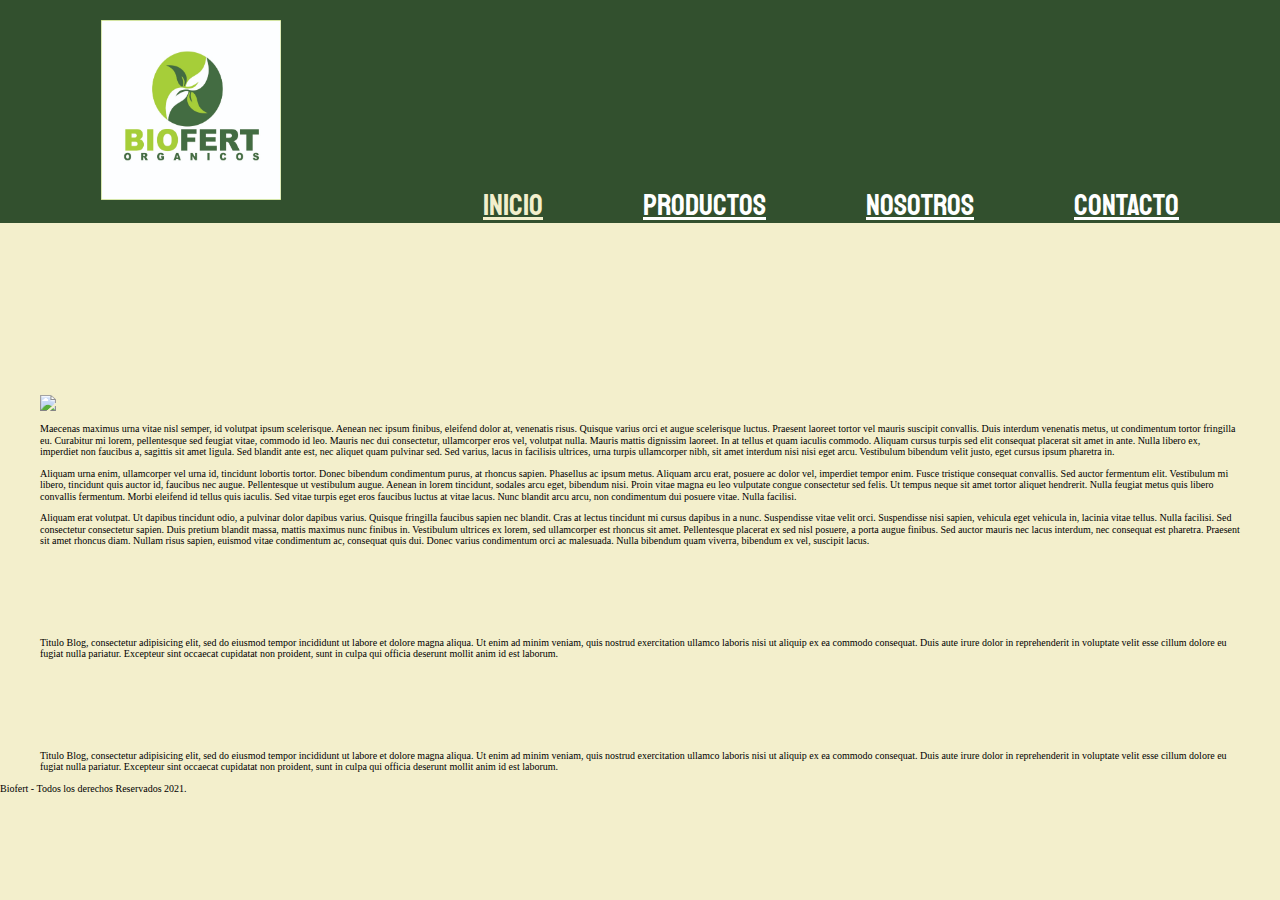
==== index.html @ a4931f87 "Creacion inicial del html, y unos ajustes en el css" ====
<!DOCTYPE html>
<html lang="en">
<head>
    <meta charset="UTF-8">
    <meta http-equiv="X-UA-Compatible" content="IE=edge">
    <meta name="viewport" content="width=device-width, initial-scale=1.0">
    <title>FrontEnd Store</title>
    <link rel="stylesheet" href="css/normalize.css">
    <link href="https://fonts.googleapis.com/css2?family=Staatliches&display=swap" rel="stylesheet">
    <link rel="stylesheet" href="css/estilo.css">
</head>
<body>
    <header class="header">
        <a hred="index.html"> <img class = "header__logo" src="img/logo.jfif" alt="Logotipo"> </a>
        <nav class="navegacion">
            <a class="navegacion__enlace navegacion__enlace--activo" href="index.html">Inicio</a>
            <a class="navegacion__enlace" href="productos.html">Productos</a>
            <a class="navegacion__enlace" href="nosotros.html">Nosotros</a>
            <a class="navegacion__enlace" href="contacto.html">Contacto</a>
        </nav>     
    </header>

    <main class="contenedor">
        <h1>Nuestros Productos</h1>
        <article>
            <h1>Entrada del Blog</h1>
            <img src="img/imagen1.jpg">

            <p>Maecenas maximus urna vitae nisl semper, id volutpat ipsum scelerisque. Aenean nec ipsum finibus, eleifend dolor at, venenatis risus. Quisque varius orci et augue scelerisque luctus. Praesent laoreet tortor vel mauris suscipit convallis. Duis
                interdum venenatis metus, ut condimentum tortor fringilla eu. Curabitur mi lorem, pellentesque sed feugiat vitae, commodo id leo. Mauris nec dui consectetur, ullamcorper eros vel, volutpat nulla. Mauris mattis dignissim laoreet. In at
                tellus et quam iaculis commodo. Aliquam cursus turpis sed elit consequat placerat sit amet in ante. Nulla libero ex, imperdiet non faucibus a, sagittis sit amet ligula. Sed blandit ante est, nec aliquet quam pulvinar sed. Sed varius, lacus
                in facilisis ultrices, urna turpis ullamcorper nibh, sit amet interdum nisi nisi eget arcu. Vestibulum bibendum velit justo, eget cursus ipsum pharetra in.</p>

            <p>Aliquam urna enim, ullamcorper vel urna id, tincidunt lobortis tortor. Donec bibendum condimentum purus, at rhoncus sapien. Phasellus ac ipsum metus. Aliquam arcu erat, posuere ac dolor vel, imperdiet tempor enim. Fusce tristique consequat
                convallis. Sed auctor fermentum elit. Vestibulum mi libero, tincidunt quis auctor id, faucibus nec augue. Pellentesque ut vestibulum augue. Aenean in lorem tincidunt, sodales arcu eget, bibendum nisi. Proin vitae magna eu leo vulputate
                congue consectetur sed felis. Ut tempus neque sit amet tortor aliquet hendrerit. Nulla feugiat metus quis libero convallis fermentum. Morbi eleifend id tellus quis iaculis. Sed vitae turpis eget eros faucibus luctus at vitae lacus. Nunc
                blandit arcu arcu, non condimentum dui posuere vitae. Nulla facilisi.</p>

            <p>Aliquam erat volutpat. Ut dapibus tincidunt odio, a pulvinar dolor dapibus varius. Quisque fringilla faucibus sapien nec blandit. Cras at lectus tincidunt mi cursus dapibus in a nunc. Suspendisse vitae velit orci. Suspendisse nisi sapien,
                vehicula eget vehicula in, lacinia vitae tellus. Nulla facilisi. Sed consectetur consectetur sapien. Duis pretium blandit massa, mattis maximus nunc finibus in. Vestibulum ultrices ex lorem, sed ullamcorper est rhoncus sit amet. Pellentesque
                placerat ex sed nisl posuere, a porta augue finibus. Sed auctor mauris nec lacus interdum, nec consequat est pharetra. Praesent sit amet rhoncus diam. Nullam risus sapien, euismod vitae condimentum ac, consequat quis dui. Donec varius
                condimentum orci ac malesuada. Nulla bibendum quam viverra, bibendum ex vel, suscipit lacus.</p>
        </article>
        <aside>
            <h2>Sobre Nosotros</h2>
            <p>Titulo Blog, consectetur adipisicing elit, sed do eiusmod tempor incididunt ut labore et dolore magna aliqua. Ut enim ad minim veniam, quis nostrud exercitation ullamco laboris nisi ut aliquip ex ea commodo consequat. Duis aute irure dolor
                in reprehenderit in voluptate velit esse cillum dolore eu fugiat nulla pariatur. Excepteur sint occaecat cupidatat non proident, sunt in culpa qui officia deserunt mollit anim id est laborum.</p>


            <h2>Misión</h2>
            <p>Titulo Blog, consectetur adipisicing elit, sed do eiusmod tempor incididunt ut labore et dolore magna aliqua. Ut enim ad minim veniam, quis nostrud exercitation ullamco laboris nisi ut aliquip ex ea commodo consequat. Duis aute irure dolor
                in reprehenderit in voluptate velit esse cillum dolore eu fugiat nulla pariatur. Excepteur sint occaecat cupidatat non proident, sunt in culpa qui officia deserunt mollit anim id est laborum.</p>
        </aside>

        
    </main>

    <footer class="footer">
        <p class="footer__texto">Biofert - Todos los derechos Reservados 2021.</p>
    </footer>

</body>
</html>
---- css/estilo.css ----
:root {
    --primarioOscuro: #32502E;
    --primario: #406343;
    --secundarioOscuro: #ECE7B4;
    --secundario: #F3EFCC;
    --blanco: #FFF;
    --negro: #000;

    --fuentePrincipal: 'Staatliches', cursive;
}

html {
    box-sizing: border-box;
    font-size: 62.5%;
    background-color: var(--secundario)
}

*, *:before, *:after {
    box-sizing: inherit;
}

.contenedor {
    max-width: 120rem;
    margin: 0 auto;
}

h1, h2, h3 {
    text-align: center;
    color: var(--secundario);
    font-family: var(--fuentePrincipal);
}
h1 {
    font-size: 4rem;
}
h2 {
    font-size: 3.2rem;
}
h3 {
    font-size: 2.4rem;
}

.header {
    display: flex;
    justify-content: space-around;
    background-color: var(--primarioOscuro);
    
}

.header__logo {
    gap: 2rem;
    width: 18rem;
    height: 18rem;
    margin: 2rem 0;
}

.navegacion {
    background-color: var(--primarioOscuro);
    display: flex;
    align-items: flex-end;
    grid-auto-flow: column;
    justify-content: center;
    gap: 10rem;
}

.navegacion__enlace {
    flex: 2;
    font-family: var(--fuentePrincipal);
    color: var(--blanco);
    font-size: 3rem;
    align-content: end;
}

.navegacion__enlace--activo,
.navegacion__enlace:hover {
    color: var(--secundario);
}

@media (min-width: 768px) {
    .con-sidebar {
        display: grid;
        grid-template-columns: 3fr 1fr;
        column-gap: 4rem;
        grid-auto-flow: column;
    }

    aside {
        grid-column: 2 / 3;
    }
}
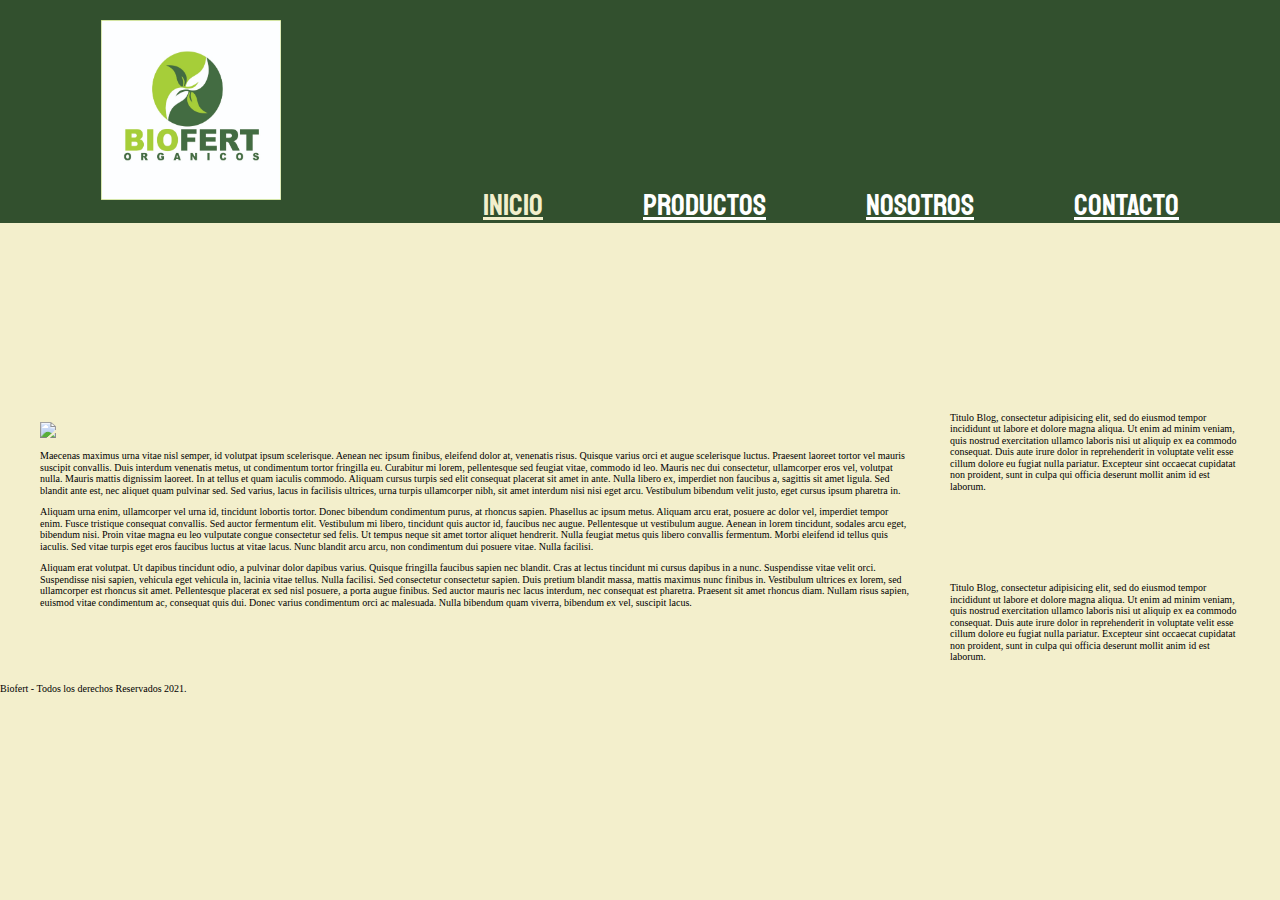
==== commit 80f60fa7: "agrague htmls, los configure y di un poco de forma la css" ====
--- a/index.html
+++ b/index.html
@@ -22,6 +22,8 @@
 
     <main class="contenedor">
         <h1>Nuestros Productos</h1>
+
+    <div class="contenedor con-sidebar">
         <article>
             <h1>Entrada del Blog</h1>
             <img src="img/imagen1.jpg">
@@ -51,7 +53,7 @@
             <p>Titulo Blog, consectetur adipisicing elit, sed do eiusmod tempor incididunt ut labore et dolore magna aliqua. Ut enim ad minim veniam, quis nostrud exercitation ullamco laboris nisi ut aliquip ex ea commodo consequat. Duis aute irure dolor
                 in reprehenderit in voluptate velit esse cillum dolore eu fugiat nulla pariatur. Excepteur sint occaecat cupidatat non proident, sunt in culpa qui officia deserunt mollit anim id est laborum.</p>
         </aside>
-
+    </div>
         
     </main>
 
--- a/css/estilo.css
+++ b/css/estilo.css
@@ -8,6 +8,7 @@
 
     --fuentePrincipal: 'Staatliches', cursive;
 }
+
 
 html {
     box-sizing: border-box;
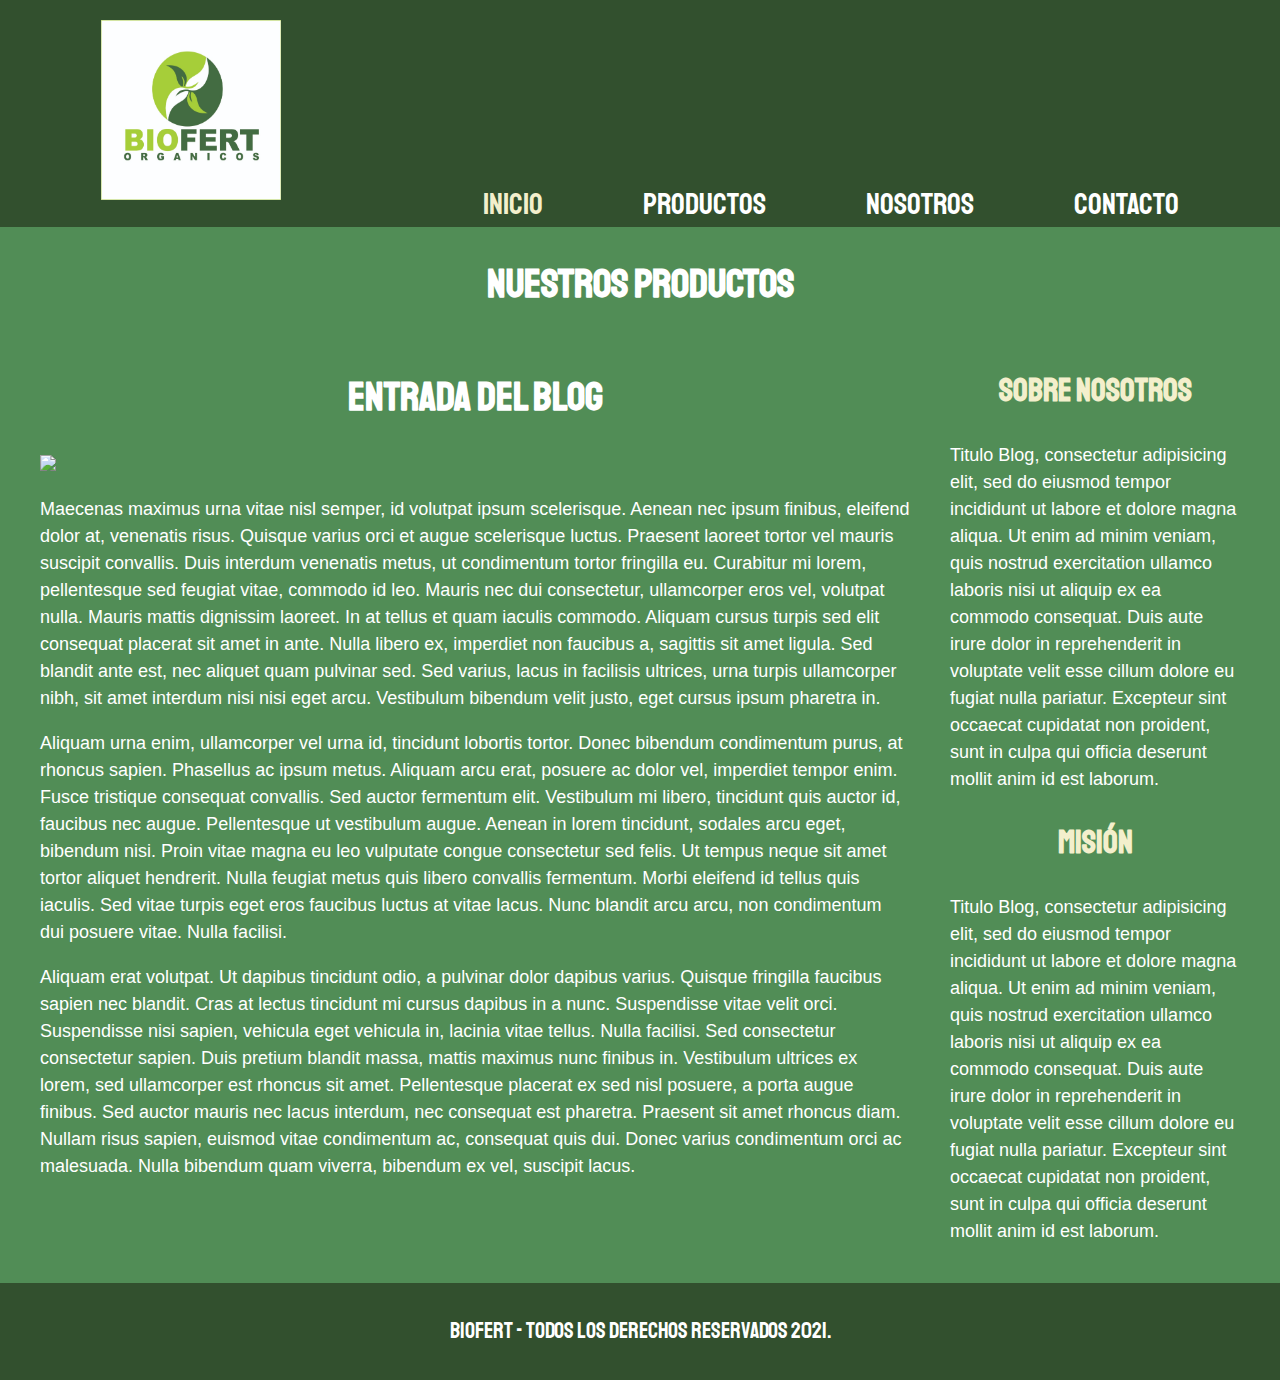
==== commit 54f8f4d7: "Algunas pequeños cambios" ====
--- a/index.html
+++ b/index.html
@@ -4,7 +4,7 @@
     <meta charset="UTF-8">
     <meta http-equiv="X-UA-Compatible" content="IE=edge">
     <meta name="viewport" content="width=device-width, initial-scale=1.0">
-    <title>FrontEnd Store</title>
+    <title>Biofert</title>
     <link rel="stylesheet" href="css/normalize.css">
     <link href="https://fonts.googleapis.com/css2?family=Staatliches&display=swap" rel="stylesheet">
     <link rel="stylesheet" href="css/estilo.css">
--- a/css/estilo.css
+++ b/css/estilo.css
@@ -1,6 +1,6 @@
 :root {
     --primarioOscuro: #32502E;
-    --primario: #406343;
+    --primario: #518d56;
     --secundarioOscuro: #ECE7B4;
     --secundario: #F3EFCC;
     --blanco: #FFF;
@@ -13,7 +13,6 @@
 html {
     box-sizing: border-box;
     font-size: 62.5%;
-    background-color: var(--secundario)
 }
 
 *, *:before, *:after {
@@ -25,6 +24,27 @@
     margin: 0 auto;
 }
 
+body {
+    background-color: var(--primario);
+    font-size: 1.6rem;
+    line-height: 1.5;
+}
+
+p {
+    font-size: 1.8rem;
+    font-family: Arial, Helvetica, sans-serif;
+    color: var(--blanco);
+}
+
+a {
+    text-decoration: none;
+}
+
+img {
+    width: 100%;
+}
+
+
 h1, h2, h3 {
     text-align: center;
     color: var(--secundario);
@@ -32,6 +52,7 @@
 }
 h1 {
     font-size: 4rem;
+    color: var(--blanco);
 }
 h2 {
     font-size: 3.2rem;
@@ -40,6 +61,7 @@
     font-size: 2.4rem;
 }
 
+/** Header **/
 .header {
     display: flex;
     justify-content: space-around;
@@ -54,6 +76,19 @@
     margin: 2rem 0;
 }
 
+.footer {
+    background-color: var(--primarioOscuro);
+    padding: 1rem 0;
+    margin-top: 2rem;
+}
+
+.footer__texto {
+    font-family: var(--fuentePrincipal);
+    text-align: center;
+    font-size: 2.2rem;
+}
+
+@media (min-width: 768px) {
 .navegacion {
     background-color: var(--primarioOscuro);
     display: flex;
@@ -61,6 +96,7 @@
     grid-auto-flow: column;
     justify-content: center;
     gap: 10rem;
+}
 }
 
 .navegacion__enlace {
@@ -87,4 +123,40 @@
     aside {
         grid-column: 2 / 3;
     }
+}
+
+/** Grid **/
+.grid {
+    display: grid;
+    grid-template-columns: repeat(2, 1fr);
+    gap: 2rem;
+}
+
+@media (min-width: 768px) {
+    .grid {
+        grid-template-columns: repeat(3, 1fr);
+    }
+}
+
+/** Productos **/
+.producto{
+    background-color: var(--primarioOscuro);
+    padding: 1rem;
+}
+
+.producto__nombre {
+    font-size: 4rem;
+    text-decoration: none;
+}
+
+.producto__precio {
+    font-size: 2.8rem;
+    color: var(--secundario);
+}
+
+.producto__nombre,
+.producto__precio {
+    font-family: var(--fuentePrincipal);
+    margin: 1rem 0;
+    text-align: center;
 }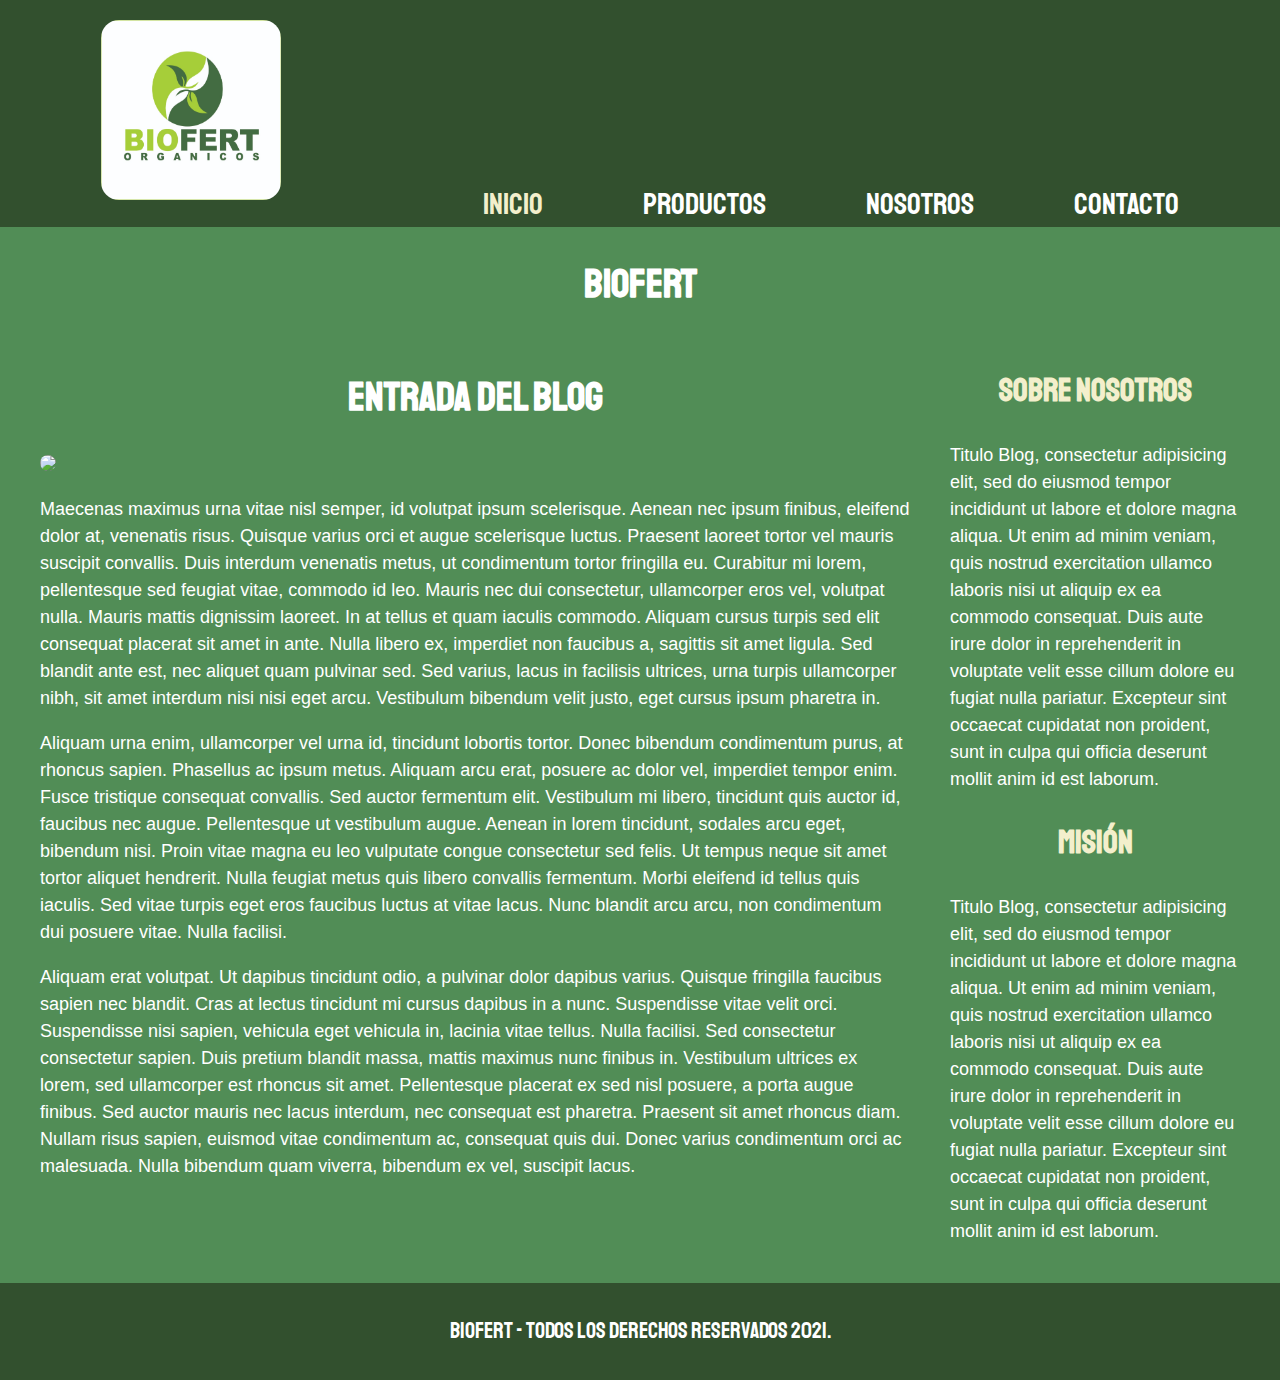
==== commit f941c16d: "cambios visuales" ====
--- a/index.html
+++ b/index.html
@@ -21,7 +21,7 @@
     </header>
 
     <main class="contenedor">
-        <h1>Nuestros Productos</h1>
+        <h1>Biofert</h1>
 
     <div class="contenedor con-sidebar">
         <article>
--- a/css/estilo.css
+++ b/css/estilo.css
@@ -42,6 +42,7 @@
 
 img {
     width: 100%;
+    border-radius: 1.8rem;
 }
 
 
@@ -141,6 +142,7 @@
 /** Productos **/
 .producto{
     background-color: var(--primarioOscuro);
+    border-radius: 1.8rem;
     padding: 1rem;
 }
 
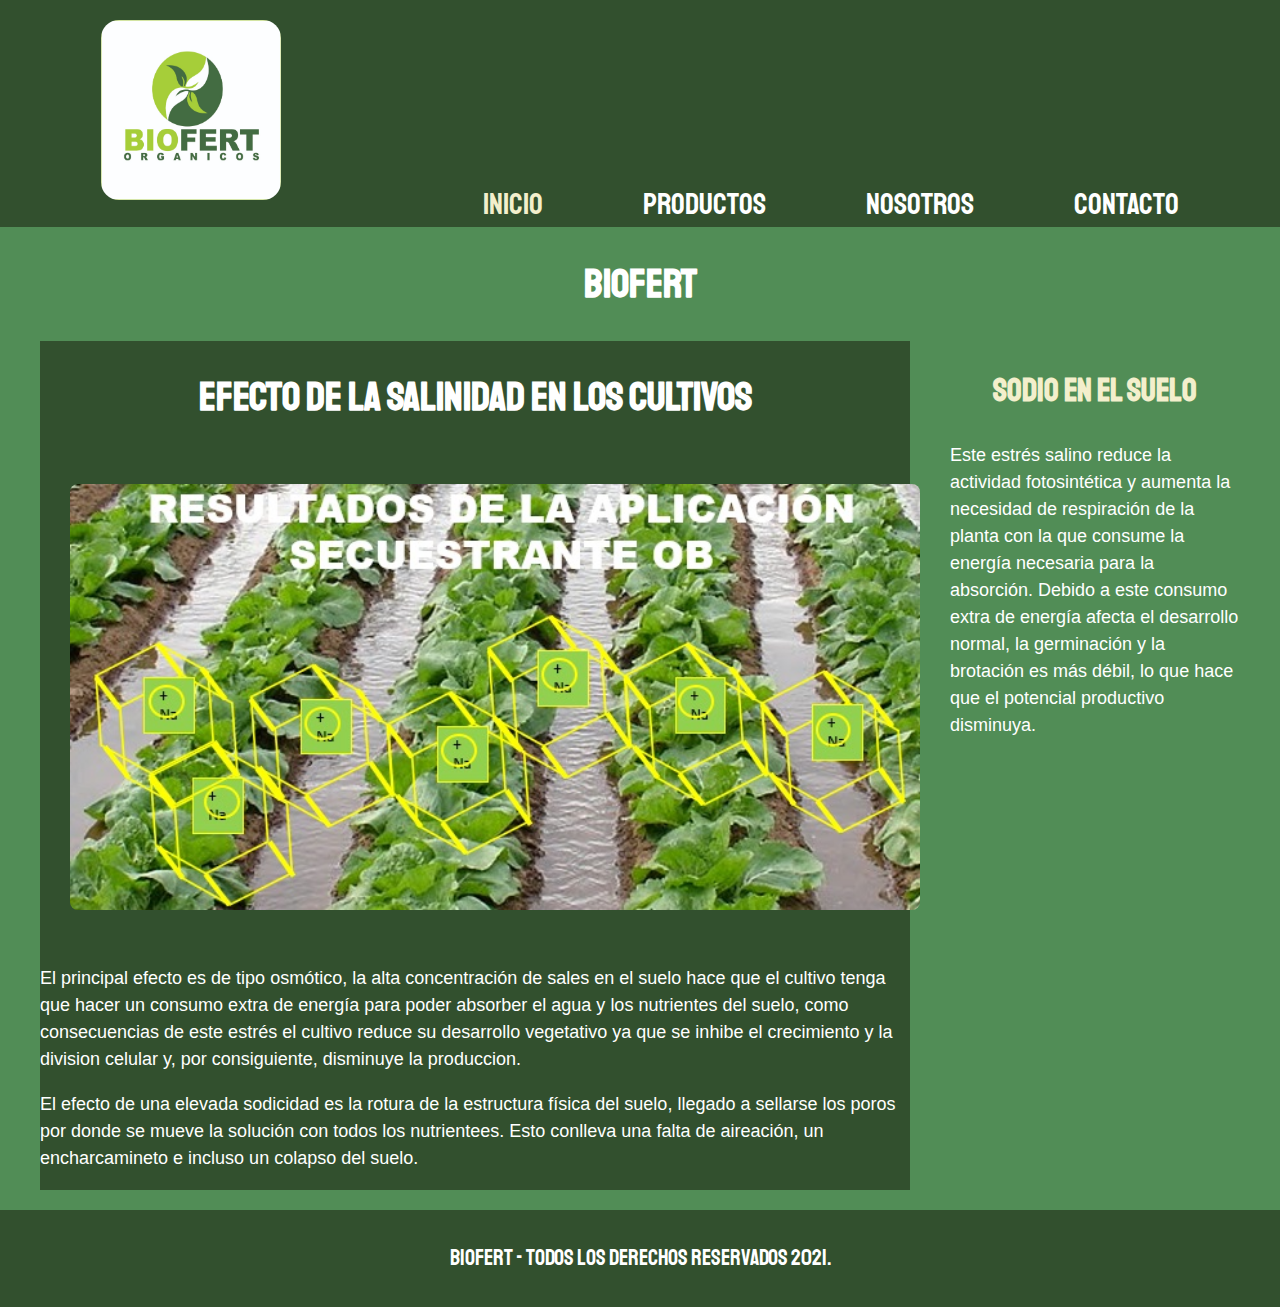
==== commit 8c9f6f40: "Informacion de inicio y otras cosas mas" ====
--- a/index.html
+++ b/index.html
@@ -24,34 +24,24 @@
         <h1>Biofert</h1>
 
     <div class="contenedor con-sidebar">
-        <article>
-            <h1>Entrada del Blog</h1>
-            <img src="img/imagen1.jpg">
+        <article class="articulos_index">
+            <h1>Efecto de la Salinidad en los Cultivos</h1>
+            <img class = "img_contacto" src="img/resultado_sodio.jpg">
 
-            <p>Maecenas maximus urna vitae nisl semper, id volutpat ipsum scelerisque. Aenean nec ipsum finibus, eleifend dolor at, venenatis risus. Quisque varius orci et augue scelerisque luctus. Praesent laoreet tortor vel mauris suscipit convallis. Duis
-                interdum venenatis metus, ut condimentum tortor fringilla eu. Curabitur mi lorem, pellentesque sed feugiat vitae, commodo id leo. Mauris nec dui consectetur, ullamcorper eros vel, volutpat nulla. Mauris mattis dignissim laoreet. In at
-                tellus et quam iaculis commodo. Aliquam cursus turpis sed elit consequat placerat sit amet in ante. Nulla libero ex, imperdiet non faucibus a, sagittis sit amet ligula. Sed blandit ante est, nec aliquet quam pulvinar sed. Sed varius, lacus
-                in facilisis ultrices, urna turpis ullamcorper nibh, sit amet interdum nisi nisi eget arcu. Vestibulum bibendum velit justo, eget cursus ipsum pharetra in.</p>
+            <p>El principal efecto es de tipo osmótico, la alta concentración de sales en el suelo hace que el cultivo tenga que hacer un consumo extra de energía para poder absorber el agua y los nutrientes del suelo, como consecuencias de este estrés
+                el cultivo reduce su desarrollo vegetativo ya que se inhibe el crecimiento y la division celular y, por consiguiente, disminuye la produccion.
+            </p>
 
-            <p>Aliquam urna enim, ullamcorper vel urna id, tincidunt lobortis tortor. Donec bibendum condimentum purus, at rhoncus sapien. Phasellus ac ipsum metus. Aliquam arcu erat, posuere ac dolor vel, imperdiet tempor enim. Fusce tristique consequat
-                convallis. Sed auctor fermentum elit. Vestibulum mi libero, tincidunt quis auctor id, faucibus nec augue. Pellentesque ut vestibulum augue. Aenean in lorem tincidunt, sodales arcu eget, bibendum nisi. Proin vitae magna eu leo vulputate
-                congue consectetur sed felis. Ut tempus neque sit amet tortor aliquet hendrerit. Nulla feugiat metus quis libero convallis fermentum. Morbi eleifend id tellus quis iaculis. Sed vitae turpis eget eros faucibus luctus at vitae lacus. Nunc
-                blandit arcu arcu, non condimentum dui posuere vitae. Nulla facilisi.</p>
-
-            <p>Aliquam erat volutpat. Ut dapibus tincidunt odio, a pulvinar dolor dapibus varius. Quisque fringilla faucibus sapien nec blandit. Cras at lectus tincidunt mi cursus dapibus in a nunc. Suspendisse vitae velit orci. Suspendisse nisi sapien,
-                vehicula eget vehicula in, lacinia vitae tellus. Nulla facilisi. Sed consectetur consectetur sapien. Duis pretium blandit massa, mattis maximus nunc finibus in. Vestibulum ultrices ex lorem, sed ullamcorper est rhoncus sit amet. Pellentesque
-                placerat ex sed nisl posuere, a porta augue finibus. Sed auctor mauris nec lacus interdum, nec consequat est pharetra. Praesent sit amet rhoncus diam. Nullam risus sapien, euismod vitae condimentum ac, consequat quis dui. Donec varius
-                condimentum orci ac malesuada. Nulla bibendum quam viverra, bibendum ex vel, suscipit lacus.</p>
+            <p>El efecto de una elevada sodicidad es la rotura de la estructura física del suelo, llegado a sellarse los poros por donde se mueve la solución con todos los nutrientees. Esto conlleva una falta de aireación, un encharcamineto e incluso un
+                colapso del suelo.
+            </p>
+            
         </article>
         <aside>
-            <h2>Sobre Nosotros</h2>
-            <p>Titulo Blog, consectetur adipisicing elit, sed do eiusmod tempor incididunt ut labore et dolore magna aliqua. Ut enim ad minim veniam, quis nostrud exercitation ullamco laboris nisi ut aliquip ex ea commodo consequat. Duis aute irure dolor
-                in reprehenderit in voluptate velit esse cillum dolore eu fugiat nulla pariatur. Excepteur sint occaecat cupidatat non proident, sunt in culpa qui officia deserunt mollit anim id est laborum.</p>
-
-
-            <h2>Misión</h2>
-            <p>Titulo Blog, consectetur adipisicing elit, sed do eiusmod tempor incididunt ut labore et dolore magna aliqua. Ut enim ad minim veniam, quis nostrud exercitation ullamco laboris nisi ut aliquip ex ea commodo consequat. Duis aute irure dolor
-                in reprehenderit in voluptate velit esse cillum dolore eu fugiat nulla pariatur. Excepteur sint occaecat cupidatat non proident, sunt in culpa qui officia deserunt mollit anim id est laborum.</p>
+            <h2>Sodio en el Suelo</h2>
+            <p>Este estrés salino reduce la actividad fotosintética y aumenta la necesidad de respiración de la planta con la que consume la energía necesaria para la absorción. Debido a este consumo extra de energía afecta el desarrollo normal, la germinación
+                y la brotación es más débil, lo que hace que el potencial productivo disminuya.
+            </p>
         </aside>
     </div>
         
--- a/css/estilo.css
+++ b/css/estilo.css
@@ -126,6 +126,7 @@
     }
 }
 
+
 /** Grid **/
 .grid {
     display: grid;
@@ -161,4 +162,27 @@
     font-family: var(--fuentePrincipal);
     margin: 1rem 0;
     text-align: center;
+}
+
+.Visualizacion__descripcion{
+    font-family: var(--fuentePrincipal);
+    border-radius: 1.8rem;
+    color: #000;
+    margin: 4 rem;
+    padding: 1rem;
+    background-color: var(--secundarioOscuro);
+    text-align: right;
+    font-style: bold;
+    width: auto  ;
+
+}
+
+.articulos_index{
+    background-color: var(--primarioOscuro);
+}
+
+.img_contacto{
+    margin: 2rem;
+    padding: 1rem;
+    top: 1rem;
 }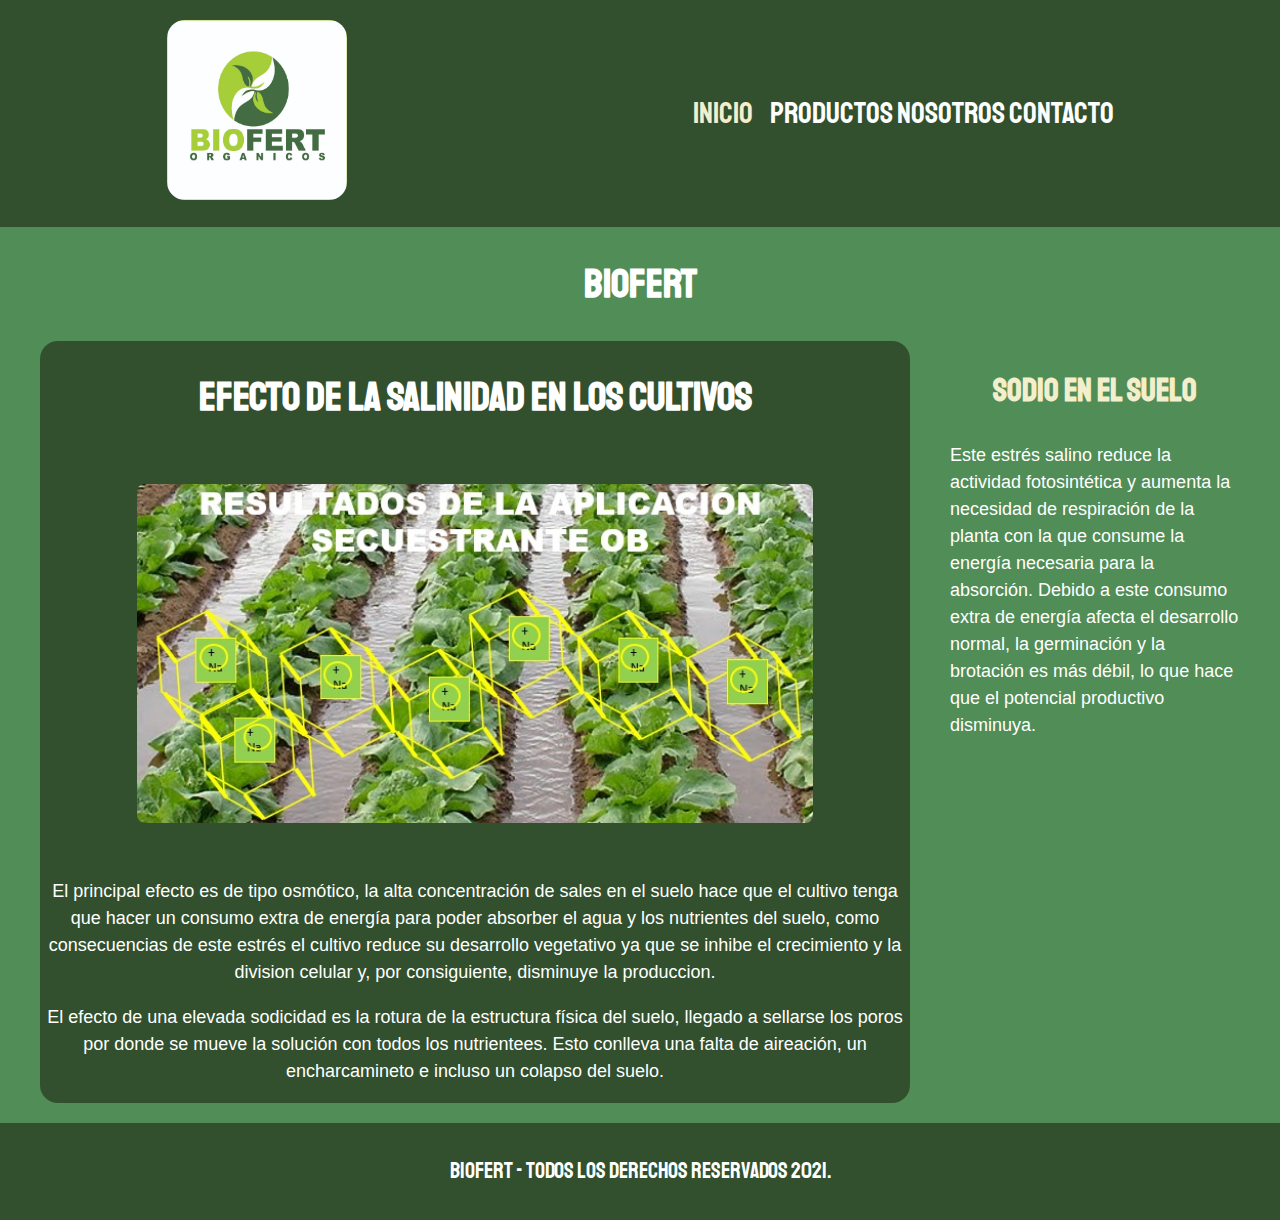
==== commit 951651bb: "Cambios en REsponsive" ====
--- a/index.html
+++ b/index.html
@@ -8,23 +8,38 @@
     <link rel="stylesheet" href="css/normalize.css">
     <link href="https://fonts.googleapis.com/css2?family=Staatliches&display=swap" rel="stylesheet">
     <link rel="stylesheet" href="css/estilo.css">
+    <link rel="stylesheet" href="https://cdnjs.cloudflare.com/ajax/libs/font-awesome/4.7.0/css/font-awesome.min.css">
 </head>
 <body>
+   
+
+
+
+
+
     <header class="header">
+        
         <a hred="index.html"> <img class = "header__logo" src="img/logo.jfif" alt="Logotipo"> </a>
+        <input type="checkbox" id="check" > 
+            <label for="check" class="checkbtn">
+                <i class="fa fa-bars f3x"></i>
+            </label>
         <nav class="navegacion">
+            
             <a class="navegacion__enlace navegacion__enlace--activo" href="index.html">Inicio</a>
             <a class="navegacion__enlace" href="productos.html">Productos</a>
             <a class="navegacion__enlace" href="nosotros.html">Nosotros</a>
             <a class="navegacion__enlace" href="contacto.html">Contacto</a>
+            
         </nav>     
     </header>
-
+   
+    
     <main class="contenedor">
         <h1>Biofert</h1>
 
     <div class="contenedor con-sidebar">
-        <article class="articulos_index">
+        <article class="articulos_index" >
             <h1>Efecto de la Salinidad en los Cultivos</h1>
             <img class = "img_contacto" src="img/resultado_sodio.jpg">
 
--- a/css/estilo.css
+++ b/css/estilo.css
@@ -92,11 +92,15 @@
 @media (min-width: 768px) {
 .navegacion {
     background-color: var(--primarioOscuro);
-    display: flex;
+    display: inline-block;
+    
     align-items: flex-end;
     grid-auto-flow: column;
     justify-content: center;
+
     gap: 10rem;
+    margin-top: auto;
+    margin-bottom: auto;
 }
 }
 
@@ -111,7 +115,15 @@
 .navegacion__enlace--activo,
 .navegacion__enlace:hover {
     color: var(--secundario);
-}
+    border-radius: 5px;
+    padding: 7px 13px;
+}
+
+
+
+
+
+
 
 @media (min-width: 768px) {
     .con-sidebar {
@@ -171,18 +183,74 @@
     margin: 4 rem;
     padding: 1rem;
     background-color: var(--secundarioOscuro);
-    text-align: right;
+    text-align: justify;
     font-style: bold;
-    width: auto  ;
+    width: auto;
 
 }
 
 .articulos_index{
     background-color: var(--primarioOscuro);
+    font-family: var(--fuentePrincipal);
+    text-align:  center;
+    border-radius: 1.8rem;
 }
 
 .img_contacto{
+    font-family: var(--fuentePrincipal);
     margin: 2rem;
     padding: 1rem;
     top: 1rem;
+    width: 80%;
+    margin-left: auto;
+    margin-right: auto;
+}
+
+@media (min-width: 768px) {
+.producto__diseño {
+    display: grid;
+    grid-template-columns: 1fr 2fr;
+}
+}
+
+
+.checkbtn{
+    font-size: 30px;
+    float: right;
+    line-height: 80px;
+    cursor: pointer;
+    display: none;
+}
+
+#check{
+    display: none;
+}
+
+@media (max-width: 768px) {
+    .checkbtn{
+        display: block;
+    }
+    .navegacion__enlace{
+        position: fixed; 
+        float: right;     
+        width: 100%;
+        height: 100vh;
+        background:#ECE7B4;
+        top: 220px;
+        left: -100%;
+        text-align: center;
+        display: block;
+        margin: auto;
+        padding: auto;
+        color:black;
+    }
+    .navegacion__enlace--activo,
+    .navegacion__enlace:hover{
+        color:var(--primarioOscuro);
+    }
+    #check:checked ~ .navegacion__enlace{
+        left:0;
+    }
+    
+   
 }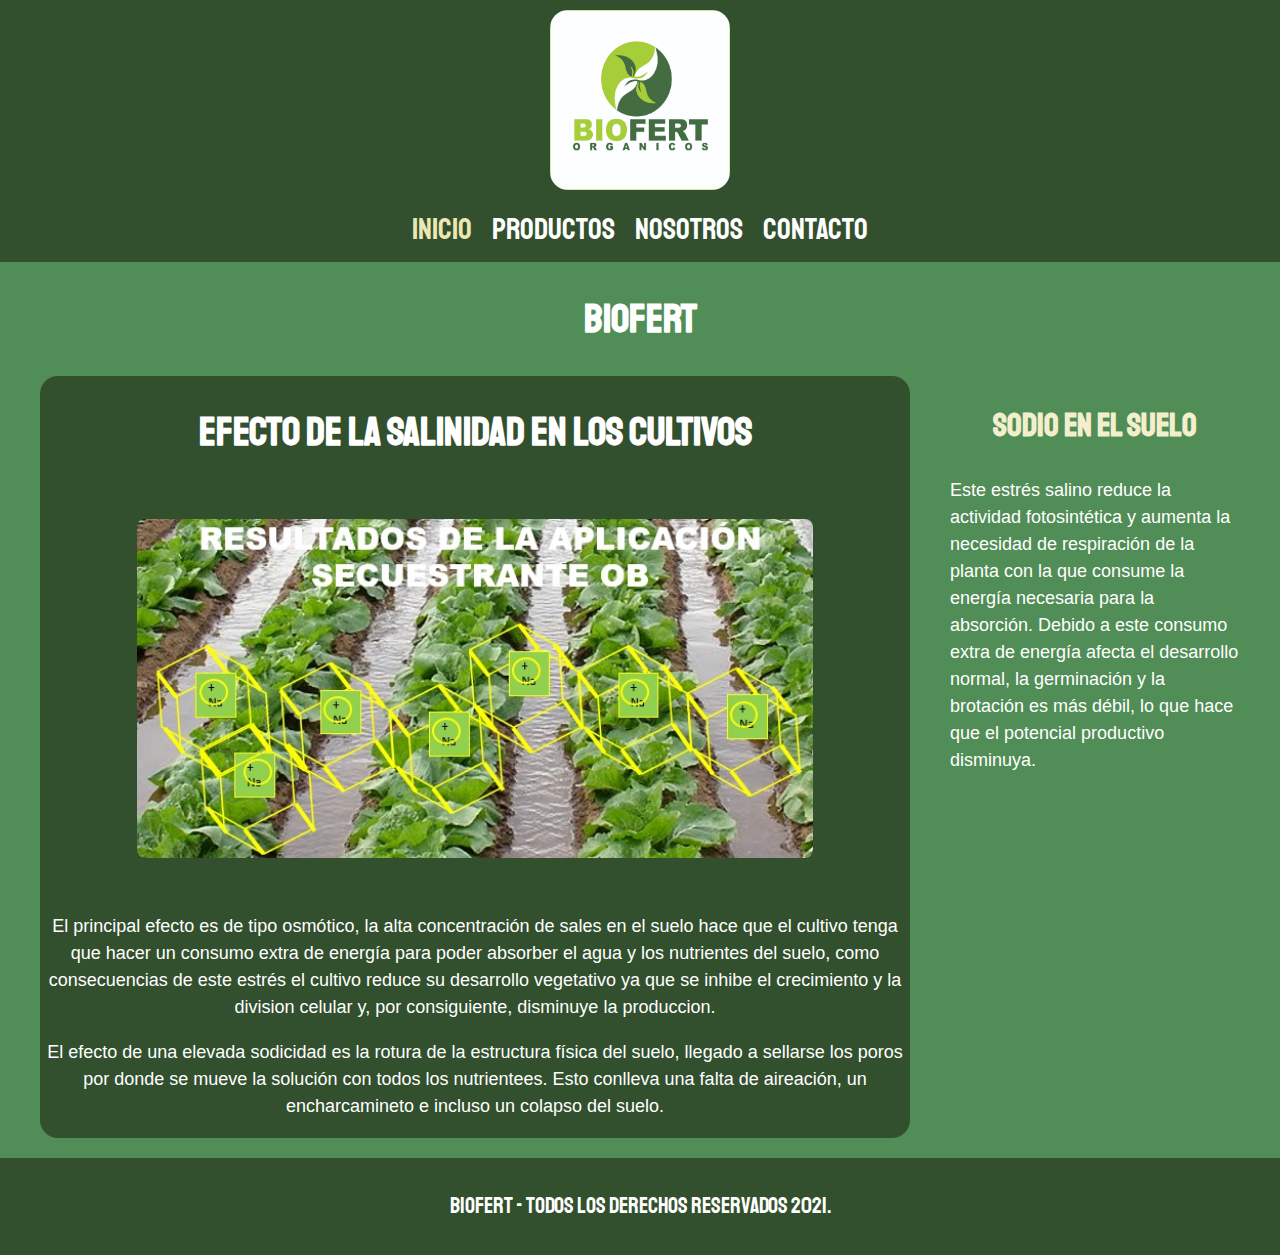
==== commit e6115f87: "semifinal, nomas agrega cambios prupru uwu" ====
--- a/index.html
+++ b/index.html
@@ -20,10 +20,7 @@
     <header class="header">
         
         <a hred="index.html"> <img class = "header__logo" src="img/logo.jfif" alt="Logotipo"> </a>
-        <input type="checkbox" id="check" > 
-            <label for="check" class="checkbtn">
-                <i class="fa fa-bars f3x"></i>
-            </label>
+        
         <nav class="navegacion">
             
             <a class="navegacion__enlace navegacion__enlace--activo" href="index.html">Inicio</a>
--- a/css/estilo.css
+++ b/css/estilo.css
@@ -63,19 +63,74 @@
 }
 
 /** Header **/
+@media (min-width: 768px) {
+    .header {
+        display: flex;
+        justify-content: space-between;
+        background-color: var(--primarioOscuro);
+        
+    }
+    
+    .header__logo {
+        gap: 5rem;
+        width: 18rem;
+        height: 18rem;
+        margin: auto;
+    }
+}
+
 .header {
     display: flex;
+    flex-direction: column;
+    align-items: center;
     justify-content: space-around;
     background-color: var(--primarioOscuro);
-    
+    padding-top: 1rem;
 }
 
 .header__logo {
     gap: 2rem;
     width: 18rem;
     height: 18rem;
-    margin: 2rem 0;
-}
+    margin: auto;
+}
+
+@media (min-width: 768px) {
+    .navegacion {
+        background-color: var(--primarioOscuro);
+        display: flex;
+        
+        align-items: center;
+        grid-auto-flow: column;
+        justify-content: center;
+    
+        margin-top: auto;
+        margin-bottom: auto;
+    }
+}
+    .navegacion {
+        background-color: var(--primarioOscuro);
+    }
+
+    .navegacion__enlace {
+        font-family: var(--fuentePrincipal);
+        color: var(--blanco);
+        font-size: 3rem;
+        justify-content: space-between;
+        padding: 1rem;
+    } 
+    
+    .navegacion__enlace:hover {
+        color: var(--secundario);
+        border-radius: 5px;
+        padding: 7px 13px;
+    }
+    
+    .navegacion__enlace--activo {
+        color: var(--secundarioOscuro);
+    }
+    
+    
 
 .footer {
     background-color: var(--primarioOscuro);
@@ -88,42 +143,6 @@
     text-align: center;
     font-size: 2.2rem;
 }
-
-@media (min-width: 768px) {
-.navegacion {
-    background-color: var(--primarioOscuro);
-    display: inline-block;
-    
-    align-items: flex-end;
-    grid-auto-flow: column;
-    justify-content: center;
-
-    gap: 10rem;
-    margin-top: auto;
-    margin-bottom: auto;
-}
-}
-
-.navegacion__enlace {
-    flex: 2;
-    font-family: var(--fuentePrincipal);
-    color: var(--blanco);
-    font-size: 3rem;
-    align-content: end;
-}
-
-.navegacion__enlace--activo,
-.navegacion__enlace:hover {
-    color: var(--secundario);
-    border-radius: 5px;
-    padding: 7px 13px;
-}
-
-
-
-
-
-
 
 @media (min-width: 768px) {
     .con-sidebar {
@@ -222,35 +241,20 @@
     display: none;
 }
 
-#check{
-    display: none;
-}
-
-@media (max-width: 768px) {
-    .checkbtn{
-        display: block;
-    }
-    .navegacion__enlace{
-        position: fixed; 
-        float: right;     
-        width: 100%;
-        height: 100vh;
-        background:#ECE7B4;
-        top: 220px;
-        left: -100%;
-        text-align: center;
-        display: block;
-        margin: auto;
-        padding: auto;
-        color:black;
-    }
-    .navegacion__enlace--activo,
-    .navegacion__enlace:hover{
-        color:var(--primarioOscuro);
-    }
-    #check:checked ~ .navegacion__enlace{
-        left:0;
-    }
-    
+.formulario__submit {
+    background-color: var(--secundario);
+    border: none;
+    font-size: 2rem;
+    font-family: var(--fuentePrincipal);
+    padding: 2rem;
+    transition: background-color 0.3s ease;
+    grid-column: 1 / 3;
+}
+
+.formulario__submit:hover {
+    cursor: pointer;
+    background-color: var(--secundarioOscuro);
+}
+
+
    
-}